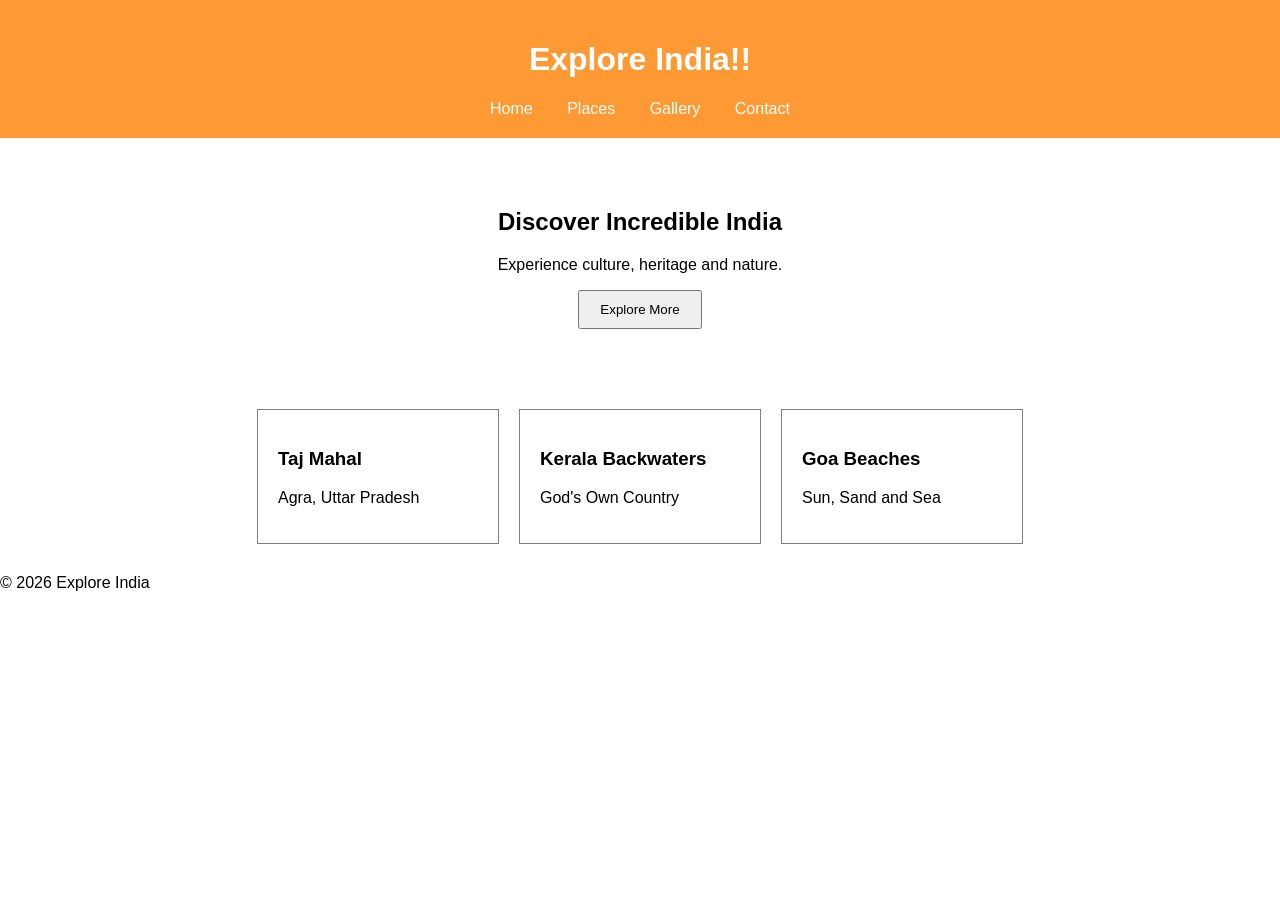
==== index.html @ 9127c256 "feat: initial baseline commit of Travel India project" ====
<!DOCTYPE html>
<html>
<head>
    <title>Explore India</title>
    <link rel="stylesheet" href="./css/style.css">
</head>
<body>

<header>
    <h1>Explore India!!</h1>

    <nav>
        <a href="#">Home</a>
        <a href="#">Places</a>
        <a href="gallery.html">Gallery</a>
        <a href="#">Contact</a>
    </nav>
</header>

<section class="hero">
    <h2>Discover Incredible India</h2>
    <p>Experience culture, heritage and nature.</p>

    <button onclick="showMessage()">
        Explore More
    </button>
</section>

<section class="places">

    <div class="card">
        <h3>Taj Mahal</h3>
        <p>Agra, Uttar Pradesh</p>
    </div>

    <div class="card">
        <h3>Kerala Backwaters</h3>
        <p>God's Own Country</p>
    </div>

    <div class="card">
        <h3>Goa Beaches</h3>
        <p>Sun, Sand and Sea</p>
    </div>

</section>

<footer>
    <p>© 2026 Explore India</p>
</footer>

<script src="./scripts/script.js"></script>

</body>
</html>
---- css/style.css ----
body{
    font-family: Arial;
    margin:0;
}

header{
    background:#ff9933;
    color:white;
    padding:20px;
    text-align:center;
}

nav a{
    color:white;
    text-decoration:none;
    margin:15px;
}

.hero{
    text-align:center;
    padding:50px;
}

button{
    padding:10px 20px;
}

.places{
    display:flex;
    justify-content:center;
    gap:20px;
    margin:30px;
}

.card{
    border:1px solid gray;
    padding:20px;
    width:200px;
}
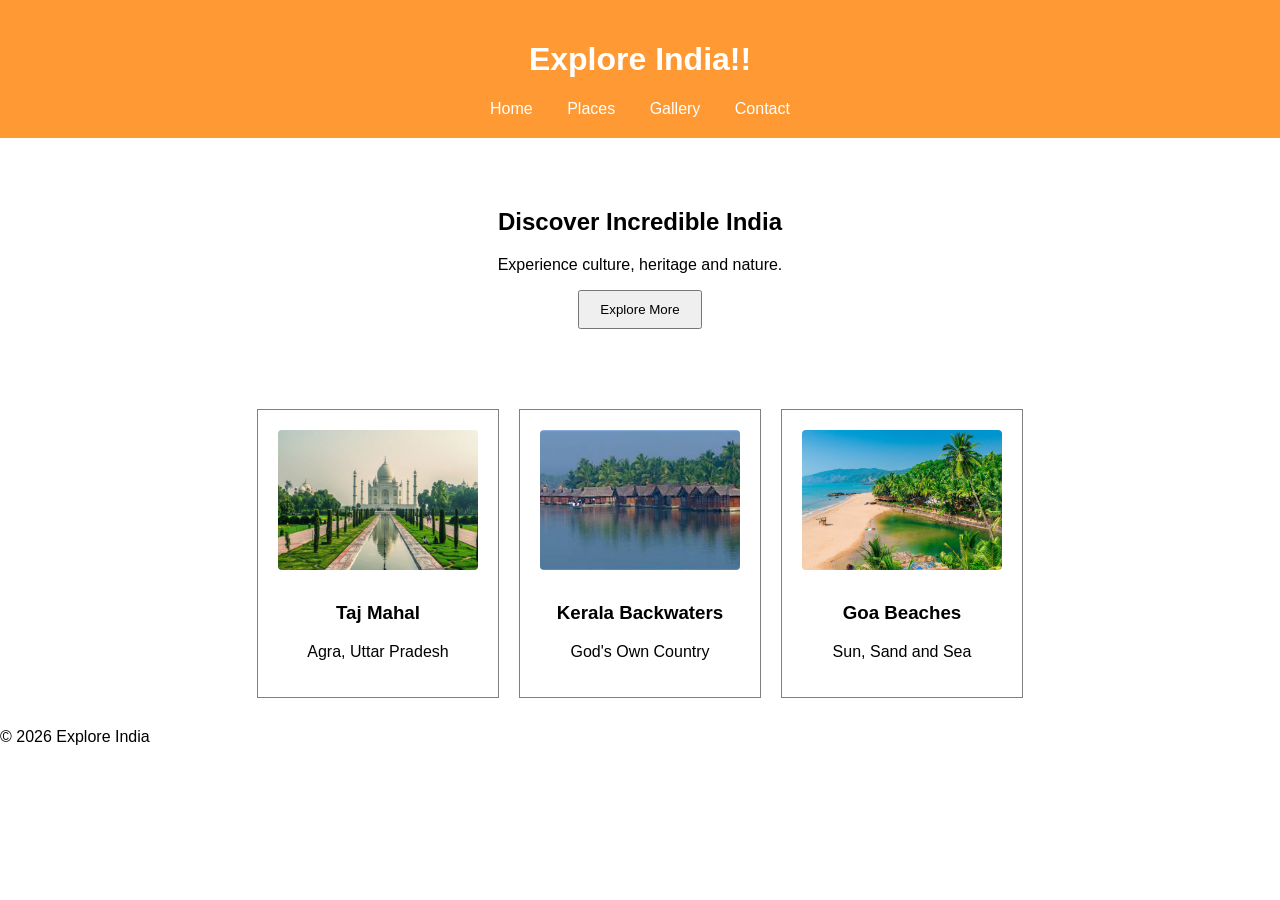
==== commit a25b210d: "feat(places): embed destination images and card styling" ====
--- a/index.html
+++ b/index.html
@@ -29,16 +29,19 @@
 <section class="places">
 
     <div class="card">
+        <img src="./images/tajmahal.jpg" alt="Taj Mahal">
         <h3>Taj Mahal</h3>
         <p>Agra, Uttar Pradesh</p>
     </div>
 
     <div class="card">
+        <img src="./images/kerala.jpg" alt="Kerala Backwaters">
         <h3>Kerala Backwaters</h3>
         <p>God's Own Country</p>
     </div>
 
     <div class="card">
+        <img src="./images/goa.jpeg" alt="Goa Beaches">
         <h3>Goa Beaches</h3>
         <p>Sun, Sand and Sea</p>
     </div>
--- a/css/style.css
+++ b/css/style.css
@@ -36,6 +36,15 @@
     border:1px solid gray;
     padding:20px;
     width:200px;
+    text-align: center;
+}
+
+.card img{
+    width: 100%;
+    height: 140px;
+    object-fit: cover;
+    border-radius: 4px;
+    margin-bottom: 10px;
 }
 
 
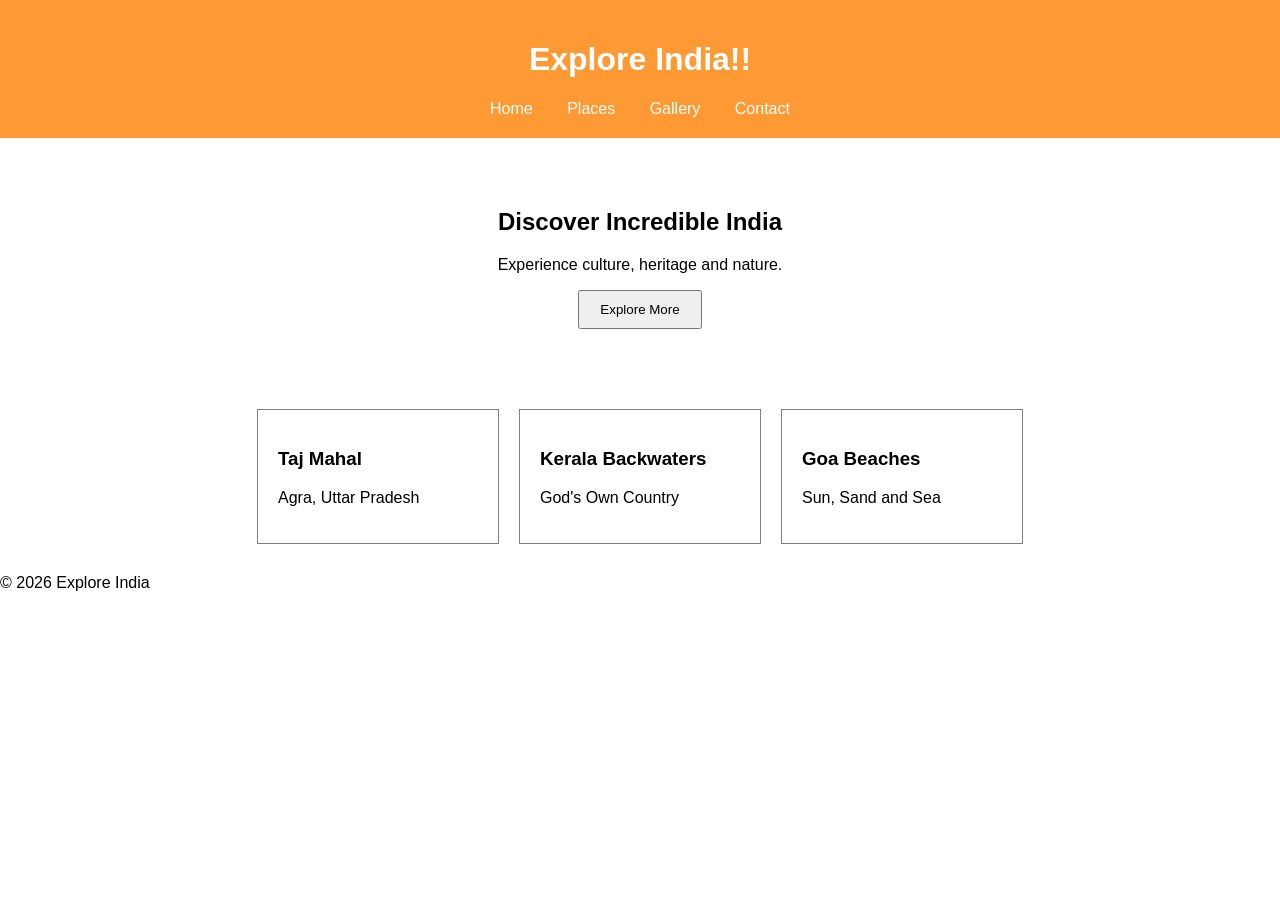
==== commit a90117ab: "feat: initial baseline commit of Travel India project" ====
--- a/index.html
+++ b/index.html
@@ -29,19 +29,16 @@
 <section class="places">
 
     <div class="card">
-        <img src="./images/tajmahal.jpg" alt="Taj Mahal">
         <h3>Taj Mahal</h3>
         <p>Agra, Uttar Pradesh</p>
     </div>
 
     <div class="card">
-        <img src="./images/kerala.jpg" alt="Kerala Backwaters">
         <h3>Kerala Backwaters</h3>
         <p>God's Own Country</p>
     </div>
 
     <div class="card">
-        <img src="./images/goa.jpeg" alt="Goa Beaches">
         <h3>Goa Beaches</h3>
         <p>Sun, Sand and Sea</p>
     </div>
--- a/css/style.css
+++ b/css/style.css
@@ -36,15 +36,6 @@
     border:1px solid gray;
     padding:20px;
     width:200px;
-    text-align: center;
-}
-
-.card img{
-    width: 100%;
-    height: 140px;
-    object-fit: cover;
-    border-radius: 4px;
-    margin-bottom: 10px;
 }
 
 
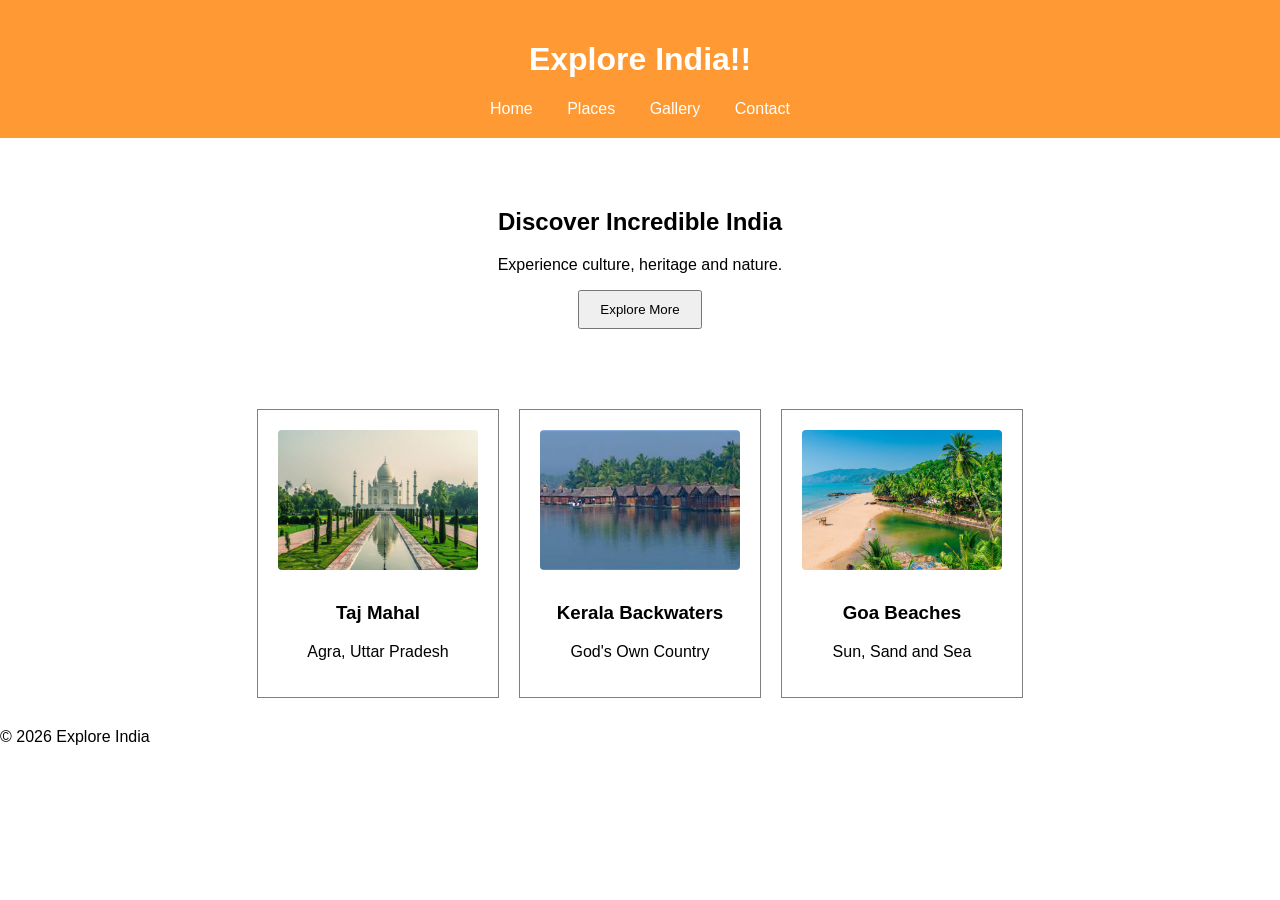
==== commit e2da7b44: "feat(places): embed destination images and card styling" ====
--- a/index.html
+++ b/index.html
@@ -29,16 +29,19 @@
 <section class="places">
 
     <div class="card">
+        <img src="./images/tajmahal.jpg" alt="Taj Mahal in Agra, Uttar Pradesh">
         <h3>Taj Mahal</h3>
         <p>Agra, Uttar Pradesh</p>
     </div>
 
     <div class="card">
+        <img src="./images/kerala.jpg" alt="Houseboat in Kerala Backwaters">
         <h3>Kerala Backwaters</h3>
         <p>God's Own Country</p>
     </div>
 
     <div class="card">
+        <img src="./images/goa.jpeg" alt="Scenic tropical beach in Goa">
         <h3>Goa Beaches</h3>
         <p>Sun, Sand and Sea</p>
     </div>
--- a/css/style.css
+++ b/css/style.css
@@ -36,6 +36,15 @@
     border:1px solid gray;
     padding:20px;
     width:200px;
+    text-align: center;
+}
+
+.card img{
+    width: 100%;
+    height: 140px;
+    object-fit: cover;
+    border-radius: 4px;
+    margin-bottom: 10px;
 }
 
 
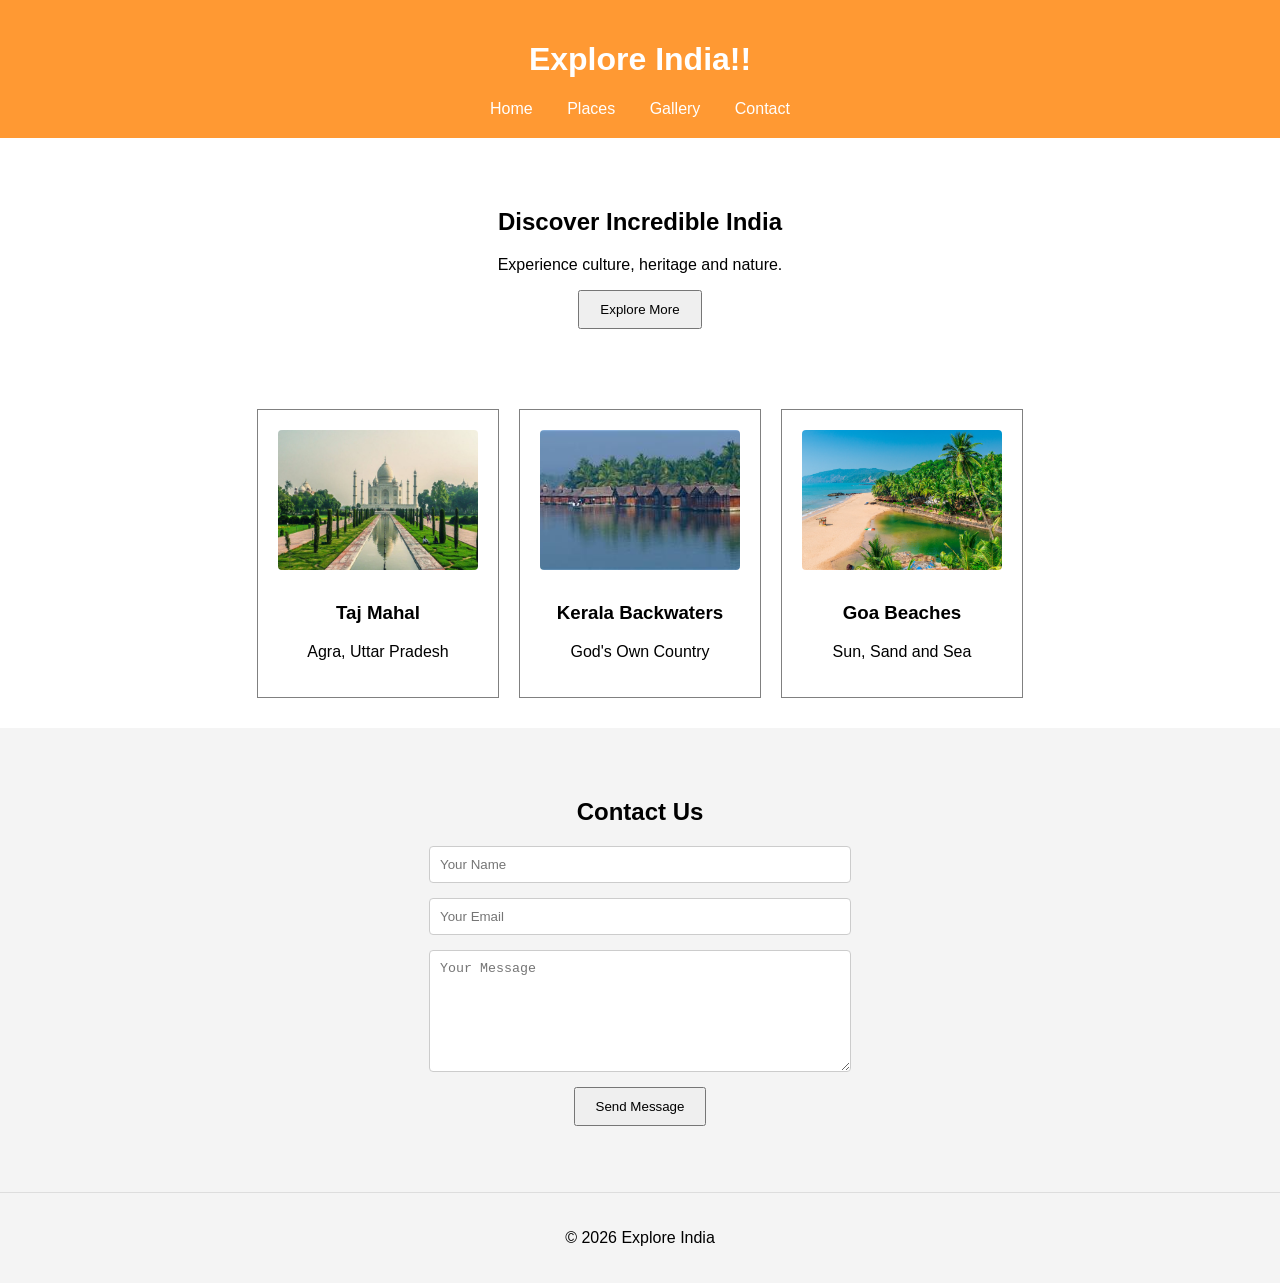
==== commit 5c26f2bb: "feat(contact): add contact section and interaction" ====
--- a/index.html
+++ b/index.html
@@ -13,7 +13,7 @@
         <a href="#">Home</a>
         <a href="#">Places</a>
         <a href="gallery.html">Gallery</a>
-        <a href="#">Contact</a>
+        <a href="#contact">Contact</a>
     </nav>
 </header>
 
@@ -48,6 +48,17 @@
 
 </section>
 
+<section id="contact" class="contact-section">
+    <h2>Contact Us</h2>
+    <form class="contact-form" onsubmit="submitForm(event)">
+        <input type="text" placeholder="Your Name" required>
+        <input type="email" placeholder="Your Email" required>
+        <textarea placeholder="Your Message" required></textarea>
+        <button type="submit">Send Message</button>
+    </form>
+    <p id="contact-response"></p>
+</section>
+
 <footer>
     <p>© 2026 Explore India</p>
 </footer>
--- a/css/style.css
+++ b/css/style.css
@@ -1,45 +1,45 @@
-body{
+body {
     font-family: Arial;
-    margin:0;
+    margin: 0;
 }
 
-header{
-    background:#ff9933;
-    color:white;
-    padding:20px;
-    text-align:center;
-}
-
-nav a{
-    color:white;
-    text-decoration:none;
-    margin:15px;
-}
-
-.hero{
-    text-align:center;
-    padding:50px;
-}
-
-button{
-    padding:10px 20px;
-}
-
-.places{
-    display:flex;
-    justify-content:center;
-    gap:20px;
-    margin:30px;
-}
-
-.card{
-    border:1px solid gray;
-    padding:20px;
-    width:200px;
+header {
+    background: #ff9933;
+    color: white;
+    padding: 20px;
     text-align: center;
 }
 
-.card img{
+nav a {
+    color: white;
+    text-decoration: none;
+    margin: 15px;
+}
+
+.hero {
+    text-align: center;
+    padding: 50px;
+}
+
+button {
+    padding: 10px 20px;
+}
+
+.places {
+    display: flex;
+    justify-content: center;
+    gap: 20px;
+    margin: 30px;
+}
+
+.card {
+    border: 1px solid gray;
+    padding: 20px;
+    width: 200px;
+    text-align: center;
+}
+
+.card img {
     width: 100%;
     height: 140px;
     object-fit: cover;
@@ -48,3 +48,92 @@
 }
 
 
+/* Gallery Page Styles */
+.gallery-hero {
+    text-align: center;
+    padding: 40px 20px 20px;
+}
+
+.gallery-container {
+    display: flex;
+    justify-content: center;
+    flex-wrap: wrap;
+    gap: 25px;
+    margin: 20px auto 50px;
+    max-width: 1000px;
+    padding: 0 20px;
+}
+
+.gallery-item {
+    border: 1px solid #ccc;
+    border-radius: 6px;
+    overflow: hidden;
+    width: 280px;
+    box-shadow: 0 2px 6px rgba(0, 0, 0, 0.1);
+    background: #fff;
+    text-align: center;
+}
+
+.gallery-item img {
+    width: 100%;
+    height: 180px;
+    object-fit: cover;
+    display: block;
+}
+
+.gallery-item .caption {
+    padding: 15px;
+}
+
+.gallery-item .caption h3 {
+    margin: 0 0 8px;
+    font-size: 1.1em;
+}
+
+.gallery-item .caption p {
+    margin: 0;
+    font-size: 0.9em;
+    color: #555;
+    line-height: 1.4;
+}
+
+footer {
+    text-align: center;
+    padding: 20px;
+    background: #f4f4f4;
+    border-top: 1px solid #ddd;
+}
+
+
+.contact-section {
+    text-align: center;
+    padding: 50px;
+    background: #f4f4f4;
+}
+
+.contact-form {
+    display: flex;
+    flex-direction: column;
+    align-items: center;
+    gap: 15px;
+    max-width: 400px;
+    margin: 0 auto;
+}
+
+.contact-form input,
+.contact-form textarea {
+    width: 100%;
+    padding: 10px;
+    border: 1px solid #ccc;
+    border-radius: 4px;
+}
+
+.contact-form textarea {
+    height: 100px;
+}
+
+#contact-response {
+    margin-top: 15px;
+    color: green;
+    font-weight: bold;
+}
